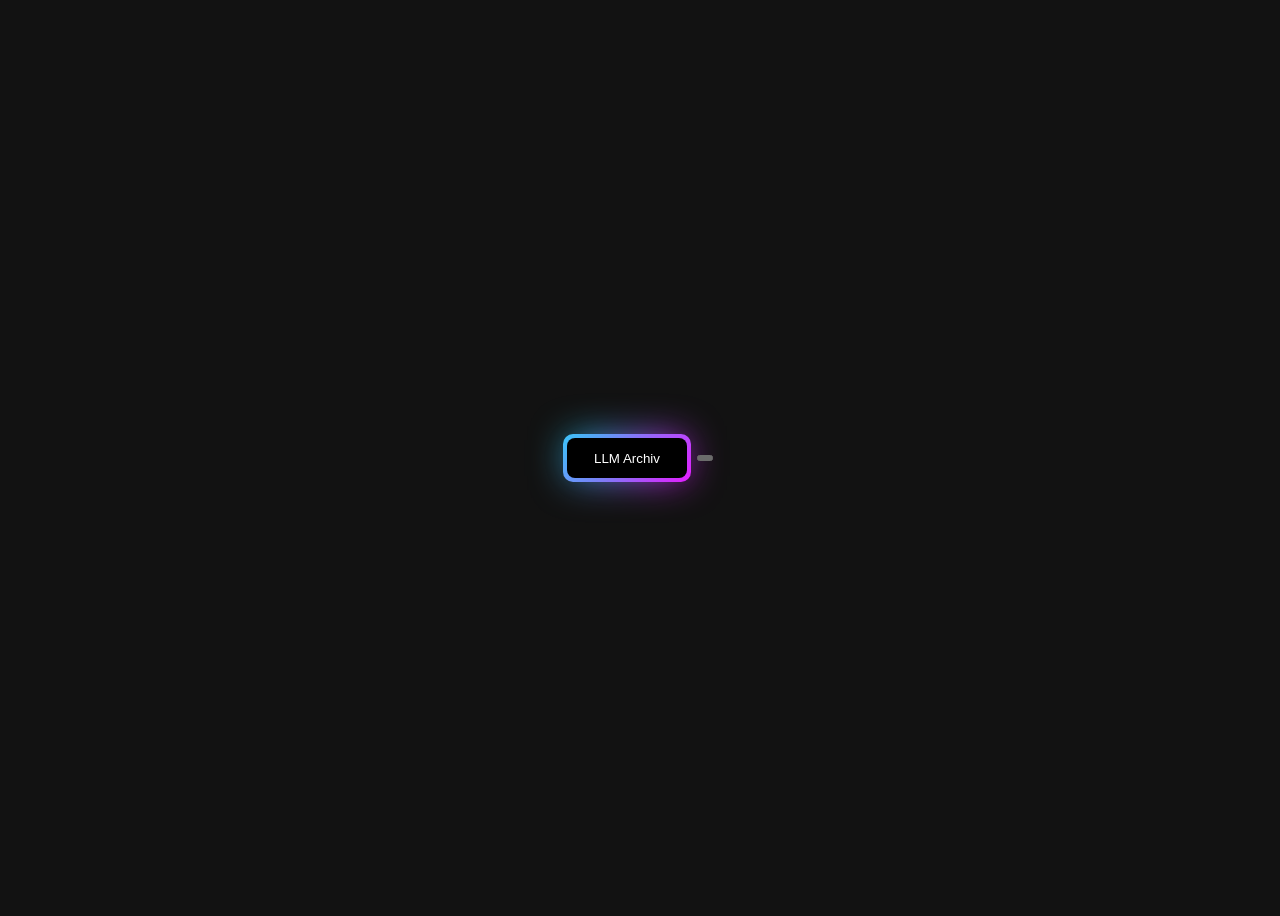
==== index.html @ d94eb8e6 "Add initial HTML structure with styled button" ====
<!DOCTYPE html>
<html lang="de">
  <head>
    <meta charset="utf-8"/>
    <meta name="viewport" content="width=device-width,initial-scale=1" />
    <title>Platform</title>
    <meta name="color-scheme" content="dark" />
  </head>

  <body>
    <style>
      .container {
        display: flex;
        justify-content: center; 
        align-items: center;     
        height: 100vh;          
        gap: 10px;               
      }
      .button {
        position: relative;
        width: 120px;
        height: 40px;
        background-color: #000;
        display: flex;
        align-items: center;
        color: white;
        flex-direction: column;
        justify-content: center;
        border: none;
        padding: 12px;
        gap: 12px;
        border-radius: 8px;
        cursor: pointer;
      }
      .button::before {
        content: '';
        position: absolute;
        inset: 0;
        left: -4px;
        top: -1px;
        margin: auto;
        width: 128px;
        height: 48px;
        border-radius: 10px;
        background: linear-gradient(-45deg, #e81cff 0%, #40c9ff 100% );
        z-index: -10;
        pointer-events: none;
        transition: all 0.6s cubic-bezier(0.175, 0.885, 0.32, 1.275);
      }
      .button::after {
        content: "";
        z-index: -1;
        position: absolute;
        inset: 0;
        background: linear-gradient(-45deg, #fc00ff 0%, #00dbde 100% );
        transform: translate3d(0, 0, 0) scale(0.95);
        filter: blur(20px);
      }
      .button:hover::after {
        filter: blur(30px);
      }

      .button:hover::before {
        transform: rotate(-180deg);
      }

      .button:active::before {
        scale: 0.7;
      }
    </style>
    <div class="container">
      <button class="button">LLM Archiv<button/>
  </body>
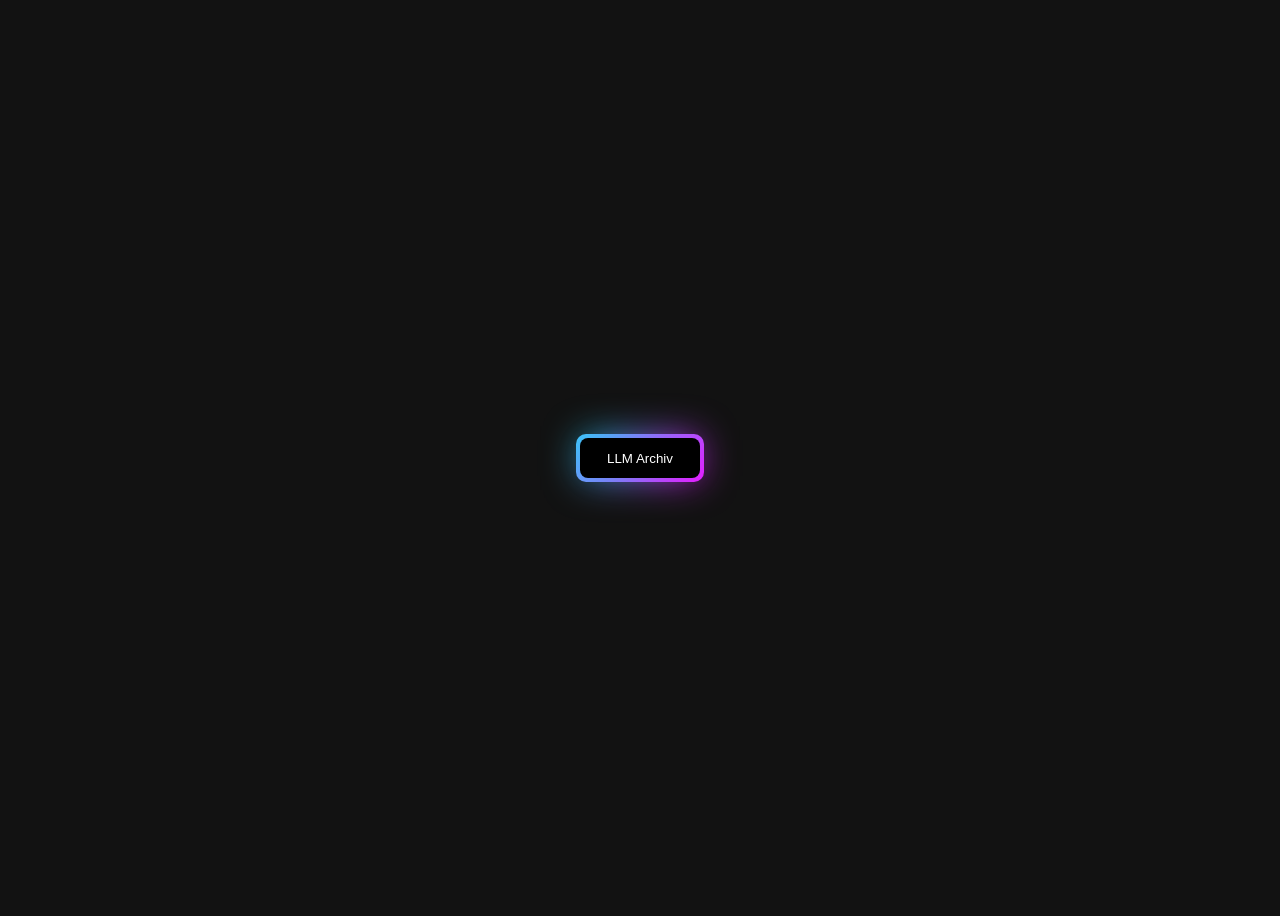
==== commit 458a9b90: "Fix button tag in index.html" ====
--- a/index.html
+++ b/index.html
@@ -69,5 +69,7 @@
       }
     </style>
     <div class="container">
-      <button class="button">LLM Archiv<button/>
+      <button onclick="window.location.href='llm-archive/index.html'" class="button">LLM Archiv</button>
+    </div>
+        
   </body>
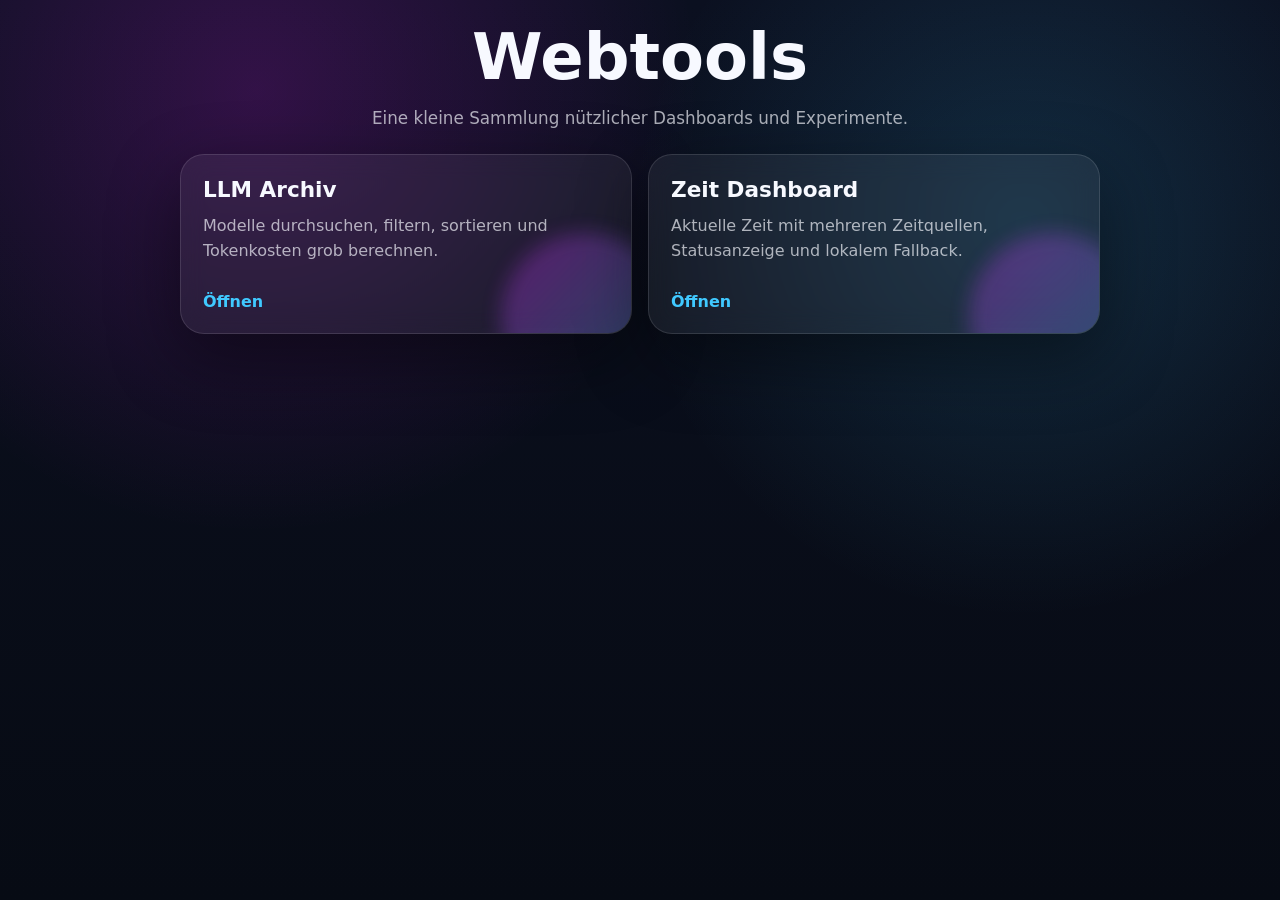
==== commit 8041c2d8: "Clean up landing page markup" ====
--- a/index.html
+++ b/index.html
@@ -1,75 +1,33 @@
-<!DOCTYPE html>
+<!doctype html>
 <html lang="de">
   <head>
-    <meta charset="utf-8"/>
-    <meta name="viewport" content="width=device-width,initial-scale=1" />
-    <title>Platform</title>
+    <meta charset="utf-8" />
+    <meta name="viewport" content="width=device-width, initial-scale=1" />
+    <title>Webtools</title>
+    <meta name="description" content="Eine kleine Sammlung von Webtools: LLM Archiv und Zeit Dashboard." />
     <meta name="color-scheme" content="dark" />
+    <link rel="stylesheet" href="styles.css" />
   </head>
+  <body>
+    <main class="home">
+      <section class="hero" aria-labelledby="pageTitle">
+        <h1 id="pageTitle">Webtools</h1>
+        <p>Eine kleine Sammlung nützlicher Dashboards und Experimente.</p>
+      </section>
 
-  <body>
-    <style>
-      .container {
-        display: flex;
-        justify-content: center; 
-        align-items: center;     
-        height: 100vh;          
-        gap: 10px;               
-      }
-      .button {
-        position: relative;
-        width: 120px;
-        height: 40px;
-        background-color: #000;
-        display: flex;
-        align-items: center;
-        color: white;
-        flex-direction: column;
-        justify-content: center;
-        border: none;
-        padding: 12px;
-        gap: 12px;
-        border-radius: 8px;
-        cursor: pointer;
-      }
-      .button::before {
-        content: '';
-        position: absolute;
-        inset: 0;
-        left: -4px;
-        top: -1px;
-        margin: auto;
-        width: 128px;
-        height: 48px;
-        border-radius: 10px;
-        background: linear-gradient(-45deg, #e81cff 0%, #40c9ff 100% );
-        z-index: -10;
-        pointer-events: none;
-        transition: all 0.6s cubic-bezier(0.175, 0.885, 0.32, 1.275);
-      }
-      .button::after {
-        content: "";
-        z-index: -1;
-        position: absolute;
-        inset: 0;
-        background: linear-gradient(-45deg, #fc00ff 0%, #00dbde 100% );
-        transform: translate3d(0, 0, 0) scale(0.95);
-        filter: blur(20px);
-      }
-      .button:hover::after {
-        filter: blur(30px);
-      }
+      <section class="tool-grid" aria-label="Verfügbare Tools">
+        <a class="tool-card" href="llm-archive/index.html">
+          <h2>LLM Archiv</h2>
+          <p>Modelle durchsuchen, filtern, sortieren und Tokenkosten grob berechnen.</p>
+          <span>Öffnen</span>
+        </a>
 
-      .button:hover::before {
-        transform: rotate(-180deg);
-      }
-
-      .button:active::before {
-        scale: 0.7;
-      }
-    </style>
-    <div class="container">
-      <button onclick="window.location.href='llm-archive/index.html'" class="button">LLM Archiv</button>
-    </div>
-        
+        <a class="tool-card" href="zeit-dashboard.html">
+          <h2>Zeit Dashboard</h2>
+          <p>Aktuelle Zeit mit mehreren Zeitquellen, Statusanzeige und lokalem Fallback.</p>
+          <span>Öffnen</span>
+        </a>
+      </section>
+    </main>
   </body>
+</html>
--- a/styles.css
+++ b/styles.css
@@ -0,0 +1,129 @@
+:root {
+  color-scheme: dark;
+  --bg: #070b14;
+  --panel: rgba(255, 255, 255, 0.06);
+  --panel-border: rgba(255, 255, 255, 0.12);
+  --text: #f7f9ff;
+  --muted: rgba(247, 249, 255, 0.68);
+  --accent: #40c9ff;
+  --accent-2: #e81cff;
+  --shadow: 0 24px 70px rgba(0, 0, 0, 0.45);
+}
+
+* {
+  box-sizing: border-box;
+}
+
+html,
+body {
+  min-height: 100%;
+  margin: 0;
+}
+
+body {
+  display: grid;
+  place-items: center;
+  padding: 24px;
+  font-family: Inter, ui-sans-serif, system-ui, -apple-system, BlinkMacSystemFont, "Segoe UI", sans-serif;
+  color: var(--text);
+  background:
+    radial-gradient(circle at 20% 10%, rgba(232, 28, 255, 0.18), transparent 34%),
+    radial-gradient(circle at 80% 25%, rgba(64, 201, 255, 0.16), transparent 32%),
+    linear-gradient(180deg, #0b1020 0%, var(--bg) 100%);
+}
+
+.home {
+  width: min(920px, 100%);
+}
+
+.hero {
+  margin-bottom: 22px;
+  text-align: center;
+}
+
+.hero h1 {
+  margin: 0;
+  font-size: clamp(2rem, 7vw, 4rem);
+  line-height: 1.05;
+}
+
+.hero p {
+  max-width: 58ch;
+  margin: 14px auto 0;
+  color: var(--muted);
+  font-size: 1.05rem;
+  line-height: 1.6;
+}
+
+.tool-grid {
+  display: grid;
+  grid-template-columns: repeat(2, minmax(0, 1fr));
+  gap: 16px;
+}
+
+.tool-card {
+  position: relative;
+  display: block;
+  min-height: 180px;
+  padding: 22px;
+  overflow: hidden;
+  border: 1px solid var(--panel-border);
+  border-radius: 24px;
+  color: inherit;
+  text-decoration: none;
+  background: var(--panel);
+  box-shadow: var(--shadow);
+  backdrop-filter: blur(12px);
+  transition: transform 180ms ease, border-color 180ms ease, background 180ms ease;
+}
+
+.tool-card::before {
+  content: "";
+  position: absolute;
+  inset: auto -40px -70px auto;
+  width: 170px;
+  height: 170px;
+  border-radius: 999px;
+  background: linear-gradient(135deg, var(--accent-2), var(--accent));
+  filter: blur(10px);
+  opacity: 0.28;
+}
+
+.tool-card:hover,
+.tool-card:focus-visible {
+  border-color: rgba(64, 201, 255, 0.55);
+  background: rgba(255, 255, 255, 0.08);
+  transform: translateY(-3px);
+  outline: none;
+}
+
+.tool-card h2 {
+  position: relative;
+  margin: 0;
+  font-size: 1.35rem;
+}
+
+.tool-card p {
+  position: relative;
+  margin: 12px 0 0;
+  color: var(--muted);
+  line-height: 1.55;
+}
+
+.tool-card span {
+  position: absolute;
+  left: 22px;
+  bottom: 22px;
+  color: var(--accent);
+  font-weight: 700;
+}
+
+@media (max-width: 720px) {
+  body {
+    padding: 16px;
+  }
+
+  .tool-grid {
+    grid-template-columns: 1fr;
+  }
+}
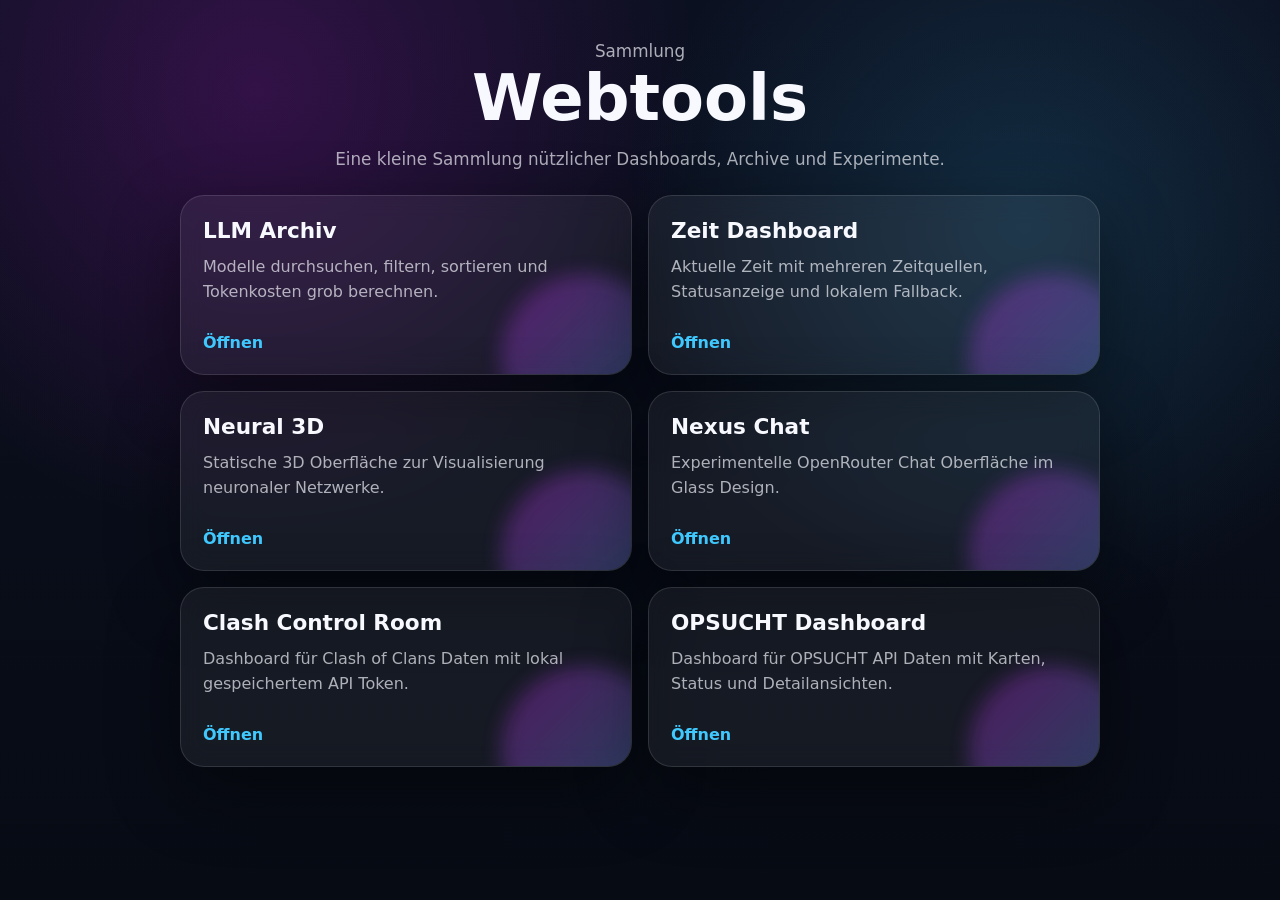
==== commit f7c855b3: "Clean up homepage navigation" ====
--- a/index.html
+++ b/index.html
@@ -4,15 +4,16 @@
     <meta charset="utf-8" />
     <meta name="viewport" content="width=device-width, initial-scale=1" />
     <title>Webtools</title>
-    <meta name="description" content="Eine kleine Sammlung von Webtools: LLM Archiv und Zeit Dashboard." />
+    <meta name="description" content="Eine kleine Sammlung von Webtools, Dashboards und Experimenten." />
     <meta name="color-scheme" content="dark" />
     <link rel="stylesheet" href="styles.css" />
   </head>
   <body>
     <main class="home">
       <section class="hero" aria-labelledby="pageTitle">
+        <p class="eyebrow">Sammlung</p>
         <h1 id="pageTitle">Webtools</h1>
-        <p>Eine kleine Sammlung nützlicher Dashboards und Experimente.</p>
+        <p>Eine kleine Sammlung nützlicher Dashboards, Archive und Experimente.</p>
       </section>
 
       <section class="tool-grid" aria-label="Verfügbare Tools">
@@ -27,6 +28,30 @@
           <p>Aktuelle Zeit mit mehreren Zeitquellen, Statusanzeige und lokalem Fallback.</p>
           <span>Öffnen</span>
         </a>
+
+        <a class="tool-card" href="neural-3d.html">
+          <h2>Neural 3D</h2>
+          <p>Statische 3D Oberfläche zur Visualisierung neuronaler Netzwerke.</p>
+          <span>Öffnen</span>
+        </a>
+
+        <a class="tool-card" href="nexus-chat-glass.html">
+          <h2>Nexus Chat</h2>
+          <p>Experimentelle OpenRouter Chat Oberfläche im Glass Design.</p>
+          <span>Öffnen</span>
+        </a>
+
+        <a class="tool-card" href="coc-dashboard/index.html">
+          <h2>Clash Control Room</h2>
+          <p>Dashboard für Clash of Clans Daten mit lokal gespeichertem API Token.</p>
+          <span>Öffnen</span>
+        </a>
+
+        <a class="tool-card" href="opsucht/op-api-dash.html">
+          <h2>OPSUCHT Dashboard</h2>
+          <p>Dashboard für OPSUCHT API Daten mit Karten, Status und Detailansichten.</p>
+          <span>Öffnen</span>
+        </a>
       </section>
     </main>
   </body>
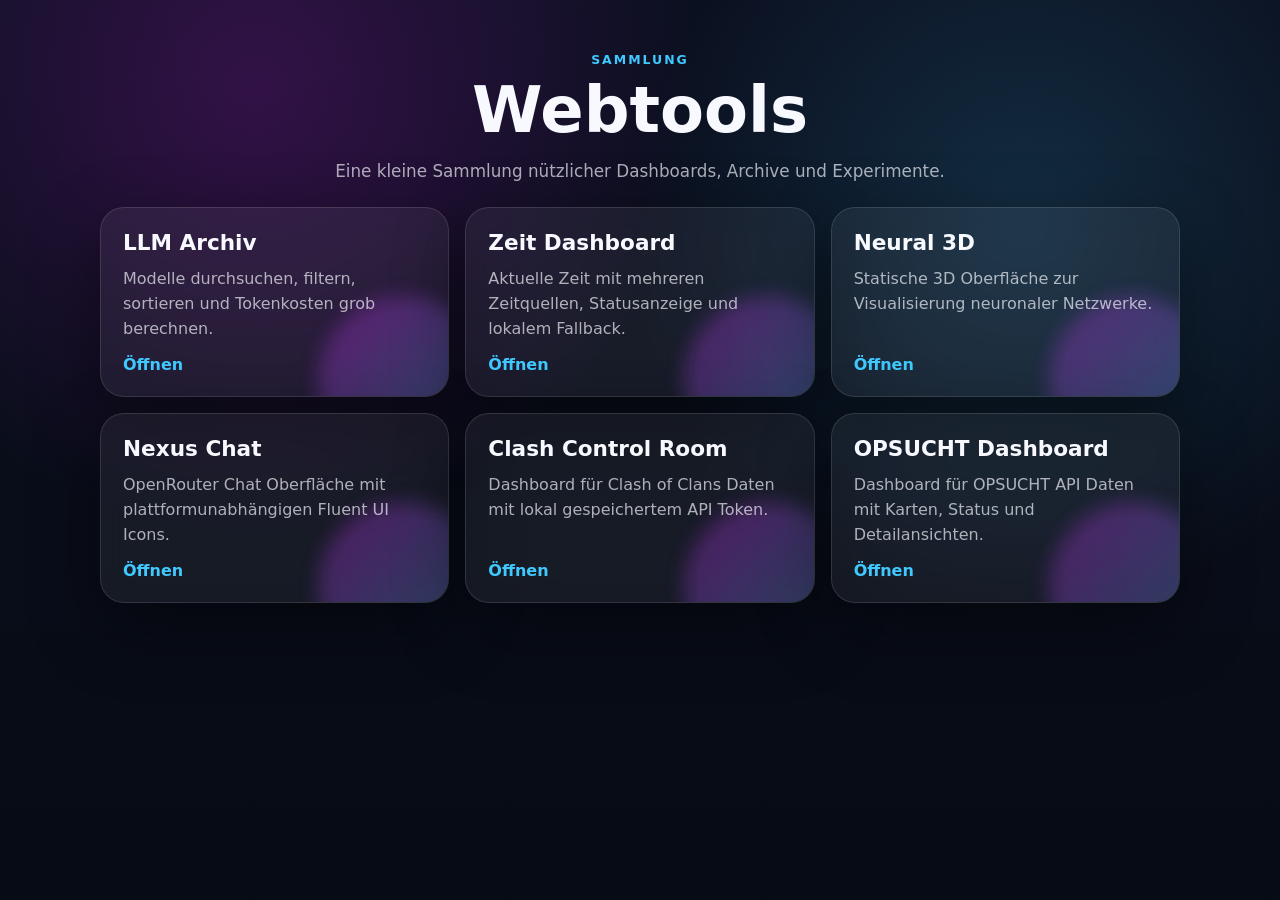
==== commit 64c95607: "Rename Nexus chat and make icons portable" ====
--- a/index.html
+++ b/index.html
@@ -35,9 +35,9 @@
           <span>Öffnen</span>
         </a>
 
-        <a class="tool-card" href="nexus-chat-glass.html">
+        <a class="tool-card" href="nexus-chat.html">
           <h2>Nexus Chat</h2>
-          <p>Experimentelle OpenRouter Chat Oberfläche im Glass Design.</p>
+          <p>OpenRouter Chat Oberfläche mit plattformunabhängigen Fluent UI Icons.</p>
           <span>Öffnen</span>
         </a>
 
--- a/styles.css
+++ b/styles.css
@@ -33,12 +33,22 @@
 }
 
 .home {
-  width: min(920px, 100%);
+  width: min(1080px, 100%);
+  padding: 28px 0;
 }
 
 .hero {
   margin-bottom: 22px;
   text-align: center;
+}
+
+.eyebrow {
+  margin: 0 0 10px;
+  color: var(--accent);
+  font-size: 0.78rem;
+  font-weight: 800;
+  letter-spacing: 0.16em;
+  text-transform: uppercase;
 }
 
 .hero h1 {
@@ -47,7 +57,7 @@
   line-height: 1.05;
 }
 
-.hero p {
+.hero p:not(.eyebrow) {
   max-width: 58ch;
   margin: 14px auto 0;
   color: var(--muted);
@@ -57,14 +67,16 @@
 
 .tool-grid {
   display: grid;
-  grid-template-columns: repeat(2, minmax(0, 1fr));
+  grid-template-columns: repeat(auto-fit, minmax(min(100%, 270px), 1fr));
   gap: 16px;
 }
 
 .tool-card {
   position: relative;
-  display: block;
-  min-height: 180px;
+  display: flex;
+  min-height: 190px;
+  flex-direction: column;
+  gap: 12px;
   padding: 22px;
   overflow: hidden;
   border: 1px solid var(--panel-border);
@@ -97,23 +109,25 @@
   outline: none;
 }
 
+.tool-card h2,
+.tool-card p,
+.tool-card span {
+  position: relative;
+}
+
 .tool-card h2 {
-  position: relative;
   margin: 0;
   font-size: 1.35rem;
 }
 
 .tool-card p {
-  position: relative;
-  margin: 12px 0 0;
+  margin: 0;
   color: var(--muted);
   line-height: 1.55;
 }
 
 .tool-card span {
-  position: absolute;
-  left: 22px;
-  bottom: 22px;
+  margin-top: auto;
   color: var(--accent);
   font-weight: 700;
 }
@@ -123,7 +137,7 @@
     padding: 16px;
   }
 
-  .tool-grid {
-    grid-template-columns: 1fr;
+  .home {
+    padding: 18px 0;
   }
 }
